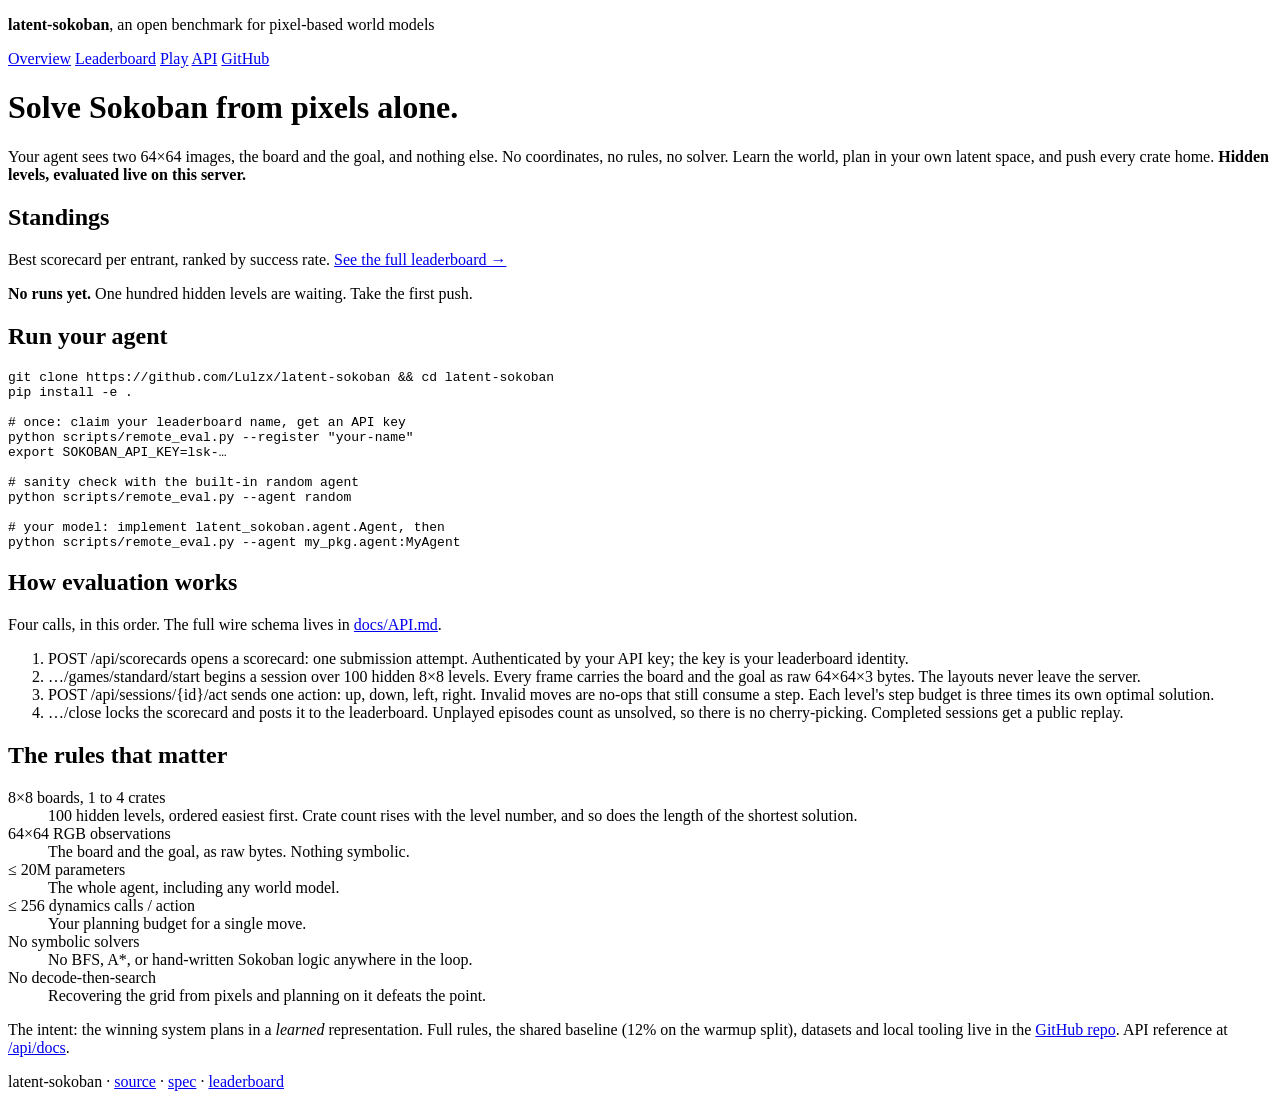
==== server/index.html @ 47067964 "Expand the hidden set to 100 levels on a difficulty ramp The set is now 100 levels ordered easiest f" ====
<!doctype html>
<html lang="en">
<head>
<meta charset="utf-8">
<meta name="viewport" content="width=device-width, initial-scale=1">
<title>Latent Sokoban Challenge</title>
<meta name="description" content="Solve Sokoban from pixels alone. A public benchmark for latent world models, with a live evaluation API and leaderboard.">
<link rel="icon" type="image/svg+xml" href="/favicon.svg">
<link rel="preload" href="/static/fonts/plex-sans-var-latin.woff2" as="font" type="font/woff2" crossorigin>
<link rel="preload" href="/static/fonts/plex-mono-400-latin.woff2" as="font" type="font/woff2" crossorigin>
<link rel="stylesheet" href="/static/site.css">
</head>
<body>

<div class="wrap masthead">
  <p class="mark"><b>latent-sokoban</b>, an open benchmark for pixel-based world models</p>
  <nav>
    <a href="/" aria-current="page">Overview</a>
    <a href="/leaderboard">Leaderboard</a>
    <a href="/play">Play</a>
    <a href="/api/docs">API</a>
    <a href="https://github.com/Lulzx/latent-sokoban">GitHub</a>
  </nav>
</div>

<header class="wrap hero-wrap">
  <div class="hero">
    <div class="hero-text">
      <h1>Solve Sokoban from <span class="px">pixels</span> alone.</h1>
      <p class="lede">Your agent sees two 64×64 images, the board and the goal,
      and nothing else. No coordinates, no rules, no solver. Learn the world,
      plan in your own latent space, and push every crate home.
      <b>Hidden levels, evaluated live on this server.</b></p>
    </div>
    <div class="board" id="board" role="img"
         aria-label="Animated Sokoban board: the player pushes a crate onto its goal"></div>
  </div>
</header>

<section class="wrap" id="standings">
  <h2>Standings</h2>
  <p class="sectionnote">Best scorecard per entrant, ranked by success rate.
    <a href="/leaderboard">See the full leaderboard →</a></p>
  <div class="lb-scroll" id="lb-top" tabindex="0" role="region"
       aria-label="Top five standings, scrolls horizontally" hidden>
    <table>
      <thead>
        <tr><th>#</th><th>Name</th><th class="num">Solved</th>
            <th class="num">Success</th><th class="num">Move eff.</th></tr>
      </thead>
      <tbody id="lb-body"></tbody>
    </table>
  </div>
  <div class="empty" id="lb-empty" hidden>
    <b>No runs yet.</b>
    One hundred hidden levels are waiting. Take the first push.
  </div>
</section>

<section class="wrap">
  <h2>Run your agent</h2>
  <pre>git clone https://github.com/Lulzx/latent-sokoban &amp;&amp; cd latent-sokoban
pip install -e .

<span class="c"># once: claim your leaderboard name, get an API key</span>
python scripts/remote_eval.py --register <span class="k">"your-name"</span>
export SOKOBAN_API_KEY=<span class="k">lsk-…</span>

<span class="c"># sanity check with the built-in random agent</span>
python scripts/remote_eval.py --agent random

<span class="c"># your model: implement latent_sokoban.agent.Agent, then</span>
python scripts/remote_eval.py --agent <span class="k">my_pkg.agent:MyAgent</span></pre>
</section>

<section class="wrap">
  <h2>How evaluation works</h2>
  <p class="sectionnote">Four calls, in this order. The full wire schema lives in
    <a href="https://github.com/Lulzx/latent-sokoban/blob/main/docs/API.md">docs/API.md</a>.</p>
  <ol class="flow">
    <li><span class="call">POST /api/scorecards</span> opens a scorecard: one submission attempt.
      <span class="why">Authenticated by your API key; the key is your
      leaderboard identity.</span></li>
    <li><span class="call">…/games/standard/start</span> begins a session over 100 hidden 8×8 levels.
      <span class="why">Every frame carries the board and the goal as raw
      64×64×3 bytes. The layouts never leave the server.</span></li>
    <li><span class="call">POST /api/sessions/{id}/act</span> sends one action: up, down, left, right.
      <span class="why">Invalid moves are no-ops that still consume a step.
      Each level's step budget is three times its own optimal solution.</span></li>
    <li><span class="call">…/close</span> locks the scorecard and posts it to the leaderboard.
      <span class="why">Unplayed episodes count as unsolved, so there is no
      cherry-picking. Completed sessions get a public replay.</span></li>
  </ol>
</section>

<section class="wrap">
  <h2>The rules that matter</h2>
  <dl class="spec">
    <dt>8×8 boards, 1 to 4 crates</dt>
    <dd>100 hidden levels, ordered easiest first. Crate count rises with
      the level number, and so does the length of the shortest solution.</dd>

    <dt>64×64 RGB observations</dt>
    <dd>The board and the goal, as raw bytes. Nothing symbolic.</dd>

    <dt>≤ 20M parameters</dt>
    <dd>The whole agent, including any world model.</dd>

    <dt>≤ 256 dynamics calls / action</dt>
    <dd>Your planning budget for a single move.</dd>

    <dt>No symbolic solvers</dt>
    <dd>No BFS, A*, or hand-written Sokoban logic anywhere in the loop.</dd>

    <dt>No decode-then-search</dt>
    <dd>Recovering the grid from pixels and planning on it defeats the point.</dd>
  </dl>
  <p class="prose sectionnote">The intent: the winning system plans in a
  <em>learned</em> representation. Full rules, the shared baseline (12% on the
  warmup split), datasets and local tooling live in the
  <a href="https://github.com/Lulzx/latent-sokoban">GitHub repo</a>.
  API reference at <a href="/api/docs">/api/docs</a>.</p>
</section>

<footer class="wrap">
  latent-sokoban ·
  <a href="https://github.com/Lulzx/latent-sokoban">source</a> ·
  <a href="/api/spec">spec</a> ·
  <a href="/leaderboard">leaderboard</a>
</footer>

<script>
/* ---- the living board: player pushes the crate onto the goal, loops ---- */
(function () {
  const board = document.getElementById("board");
  const W = 6, ascii = [
    "######",
    "#    #",
    "# .  #",
    "#    #",
    "#    #",
    "######"];
  const goalPos = [2, 3];
  for (let r = 0; r < 6; r++) for (let c = 0; c < W; c++) {
    const d = document.createElement("div");
    d.className = "cell";
    /* every wall on this little board is the boundary, so it all gets the
       red brick; interior obstacles would keep the plain wall class */
    if (ascii[r][c] === "#") d.className = "cell wall outer";
    if (r === goalPos[0] && c === goalPos[1]) d.classList.add("goalcell");
    board.appendChild(d);
  }
  const crate = document.createElement("div");
  crate.className = "sprite crate";
  const dot = document.createElement("div");
  dot.className = "sprite dot";
  board.appendChild(crate); board.appendChild(dot);

  /* states: [playerR, playerC, crateR, crateC]. Every step is one legal
     Sokoban move: walk up beside the crate, then push it right onto the
     goal. The wrap-around back to the start snaps (no transition). */
  /* the 5th field is which way the player faces on arrival */
  const states = [
    [4, 2, 2, 2, "up"],      /* start */
    [4, 1, 2, 2, "left"],    /* left  */
    [3, 1, 2, 2, "up"],      /* up    */
    [2, 1, 2, 2, "up"],      /* up    */
    [2, 2, 2, 3, "right"],   /* push right: crate lands on the goal */
    [2, 2, 2, 3, "right"],   /* hold the solve */
  ];
  const wait = [800, 450, 450, 450, 650, 1600];
  function place(el, r, c, facing) {
    const cell = board.querySelector(".cell").getBoundingClientRect().width;
    /* sprites are cell-sized, so no centring offset is needed; `left` is
       the side sprite mirrored, appended here because this transform also
       carries the position */
    const flip = facing === "left" ? " scaleX(-1)" : "";
    el.style.transform = `translate(${c * cell}px, ${r * cell}px)${flip}`;
  }
  function show(i, snap) {
    if (snap) board.classList.add("snap");
    const [pr, pc, cr, cc, facing] = states[i];
    dot.className = "sprite dot " + facing;
    place(dot, pr, pc, facing); place(crate, cr, cc);
    const onGoal = cr === goalPos[0] && cc === goalPos[1];
    if (!onGoal) {
      crate.classList.remove("home");       // leaving the goal: unlight now
    } else if (snap) {
      crate.classList.add("home");          // static placement: no slide
    }
    // while sliding onto the goal, light up only on arrival (transitionend)
    if (snap) { void board.offsetWidth; board.classList.remove("snap"); }
  }
  crate.addEventListener("transitionend", () => {
    const [, , cr, cc] = states[(i + states.length - 1) % states.length];
    if (cr === goalPos[0] && cc === goalPos[1]) crate.classList.add("home");
  });
  let i = 0;
  function tick() {
    show(i, i === 0);
    const delay = wait[i];
    i = (i + 1) % states.length;
    setTimeout(tick, delay);
  }
  const reduced = matchMedia("(prefers-reduced-motion: reduce)").matches;
  if (reduced) show(states.length - 1, true);
  else tick();
  addEventListener("resize", () =>
    show((i + states.length - 1) % states.length, true));
})();

/* ---- standings preview: top five, full table lives at /leaderboard ---- */
fetch("/api/leaderboard").then(r => r.json()).then(data => {
  const entries = (data.entries || []).slice(0, 5);
  if (!entries.length) {
    document.getElementById("lb-empty").hidden = false;
    return;
  }
  const pct = v => (v * 100).toFixed(1) + "%";
  const body = document.getElementById("lb-body");
  for (const e of entries) {
    const tr = document.createElement("tr");
    tr.insertCell().textContent = e.rank;
    tr.cells[0].className = "rank";
    tr.insertCell().textContent = e.name;
    tr.cells[1].className = "name";
    const cells = [
      `${Math.round(e.success_rate * e.episodes)}/${e.episodes}`,
      pct(e.success_rate),
      e.move_efficiency.toFixed(3),
    ];
    for (const v of cells) {
      const td = tr.insertCell();
      td.className = "num";
      td.textContent = v;
    }
    body.appendChild(tr);
  }
  document.getElementById("lb-top").hidden = false;
}).catch(() => { document.getElementById("lb-empty").hidden = false; });
</script>
</body>
</html>
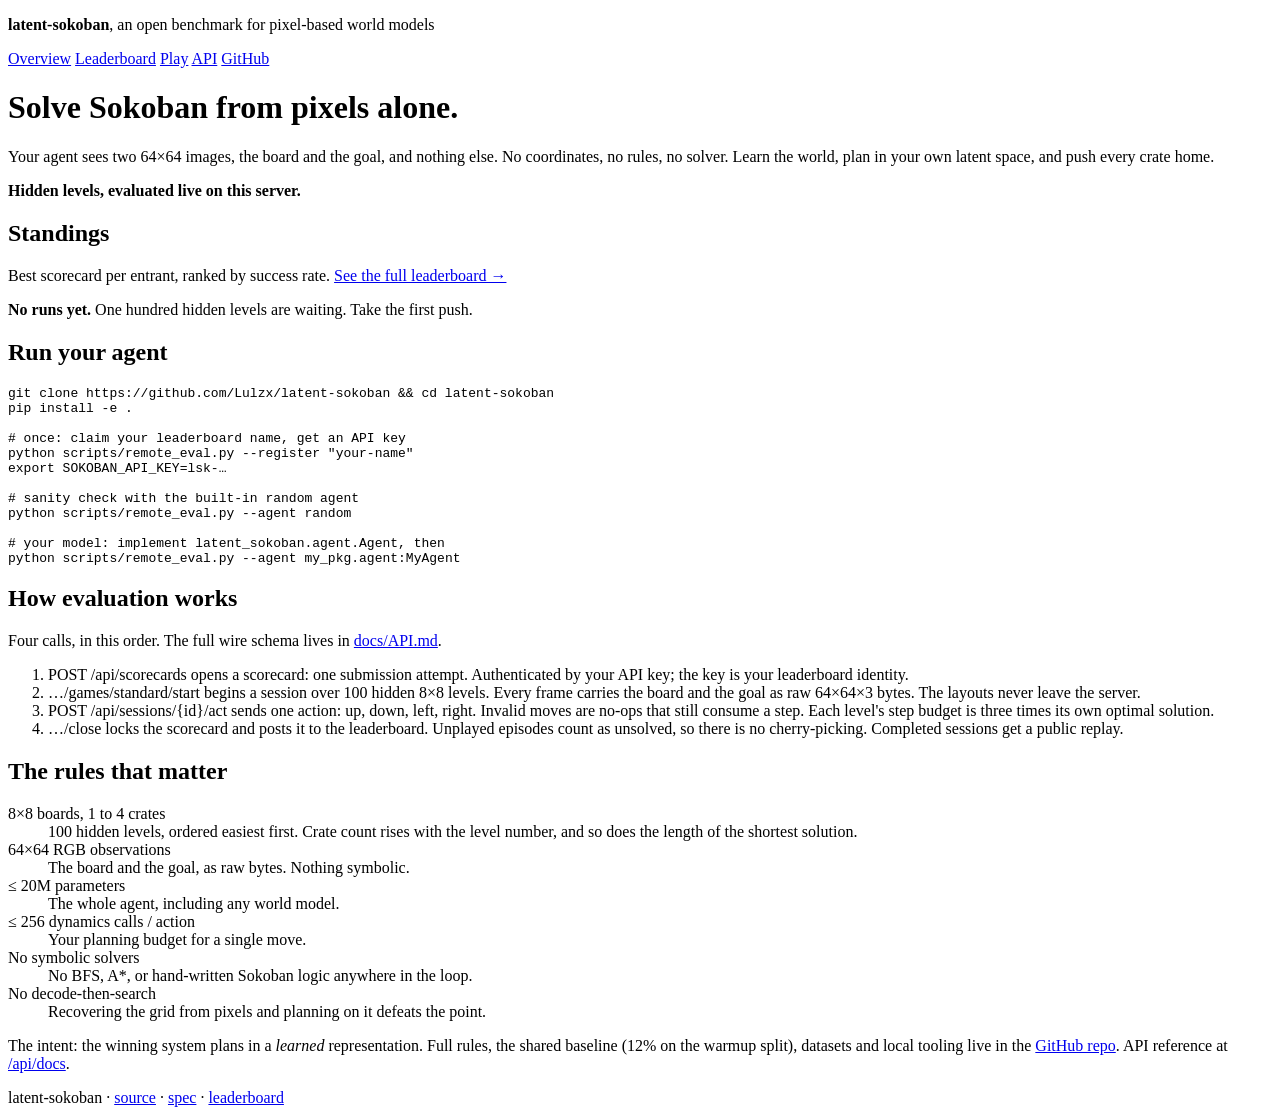
==== commit 7f7a71bd: "Fix crates swapping places when one is pushed Crates were held in a Set, and render() re-paired spri" ====
--- a/server/index.html
+++ b/server/index.html
@@ -29,8 +29,8 @@
       <h1>Solve Sokoban from <span class="px">pixels</span> alone.</h1>
       <p class="lede">Your agent sees two 64×64 images, the board and the goal,
       and nothing else. No coordinates, no rules, no solver. Learn the world,
-      plan in your own latent space, and push every crate home.
-      <b>Hidden levels, evaluated live on this server.</b></p>
+      plan in your own latent space, and push every crate home.</p>
+      <p class="lede standout"><b>Hidden levels, evaluated live on this server.</b></p>
     </div>
     <div class="board" id="board" role="img"
          aria-label="Animated Sokoban board: the player pushes a crate onto its goal"></div>
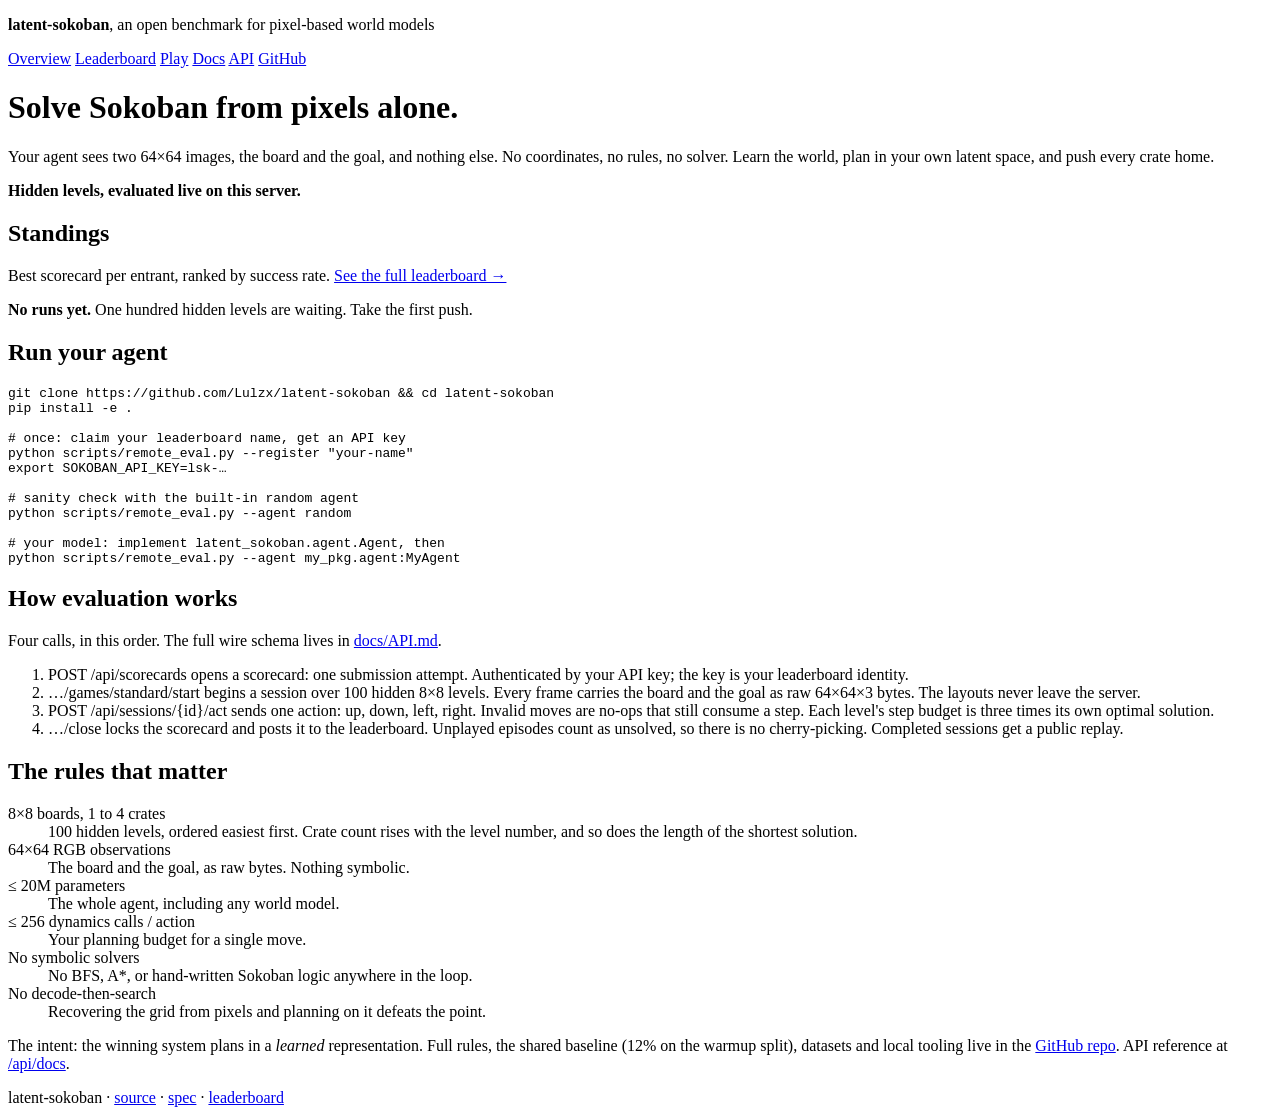
==== commit 6b2a1aa0: "Add a MkDocs Material documentation site at /docs Indigo Material theme with light and dark schemes," ====
--- a/server/index.html
+++ b/server/index.html
@@ -18,6 +18,7 @@
     <a href="/" aria-current="page">Overview</a>
     <a href="/leaderboard">Leaderboard</a>
     <a href="/play">Play</a>
+    <a href="/docs/">Docs</a>
     <a href="/api/docs">API</a>
     <a href="https://github.com/Lulzx/latent-sokoban">GitHub</a>
   </nav>
@@ -174,7 +175,7 @@
     /* sprites are cell-sized, so no centring offset is needed; `left` is
        the side sprite mirrored, appended here because this transform also
        carries the position */
-    const flip = facing === "left" ? " scaleX(-1)" : "";
+    const flip = facing === "right" ? " scaleX(-1)" : "";
     el.style.transform = `translate(${c * cell}px, ${r * cell}px)${flip}`;
   }
   function show(i, snap) {
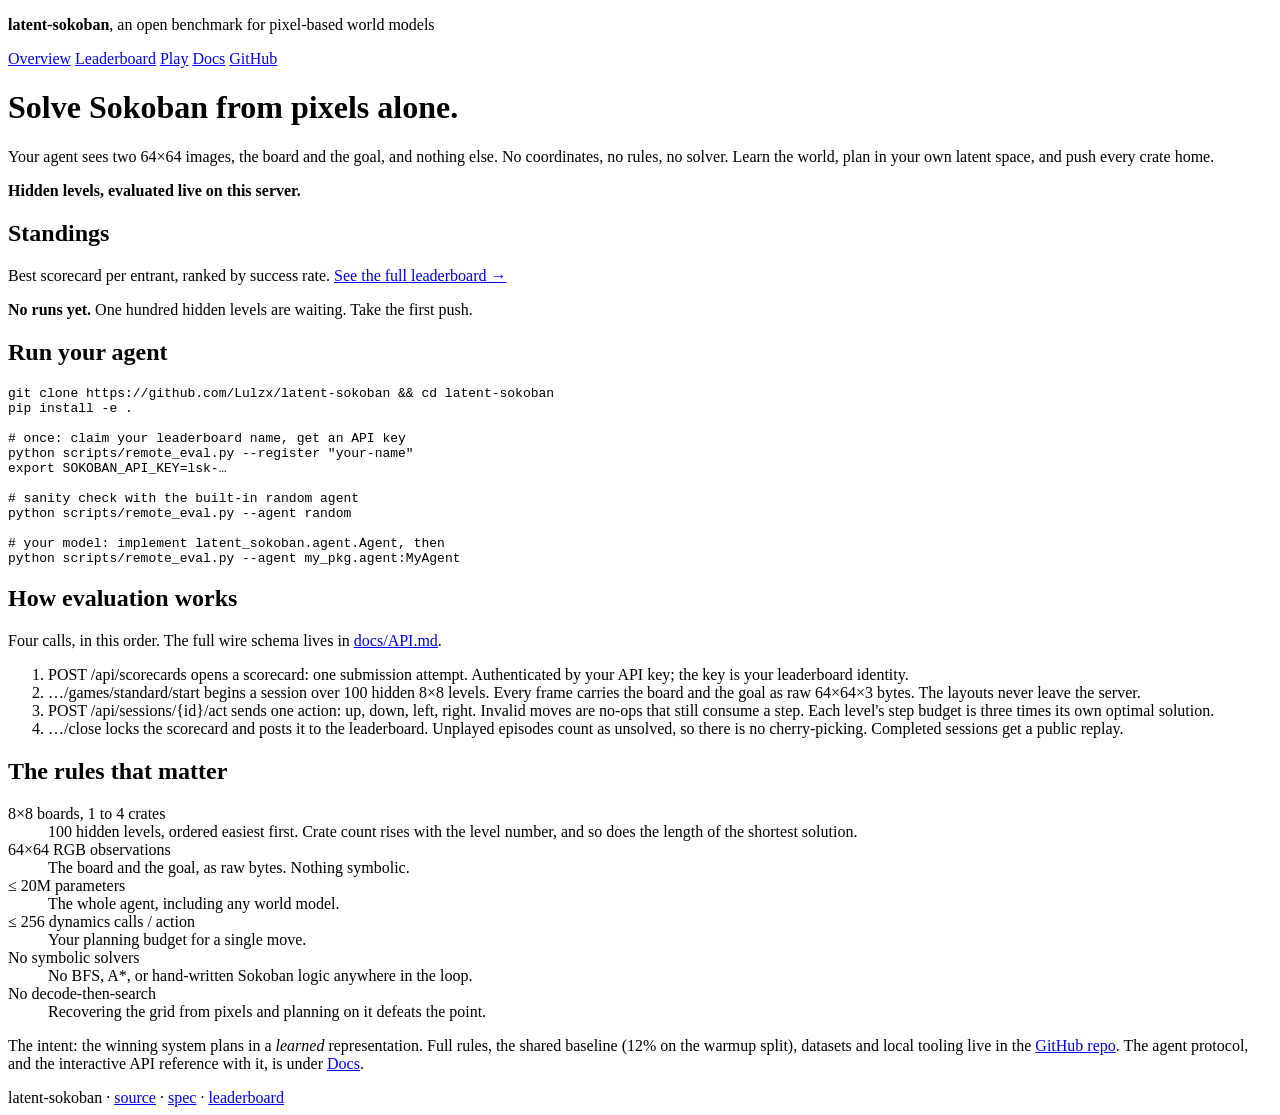
==== commit c21c4ab3: "Move the API reference under Docs instead of the top nav The masthead carried both Docs and API, poi" ====
--- a/server/index.html
+++ b/server/index.html
@@ -5,7 +5,10 @@
 <meta name="viewport" content="width=device-width, initial-scale=1">
 <title>Latent Sokoban Challenge</title>
 <meta name="description" content="Solve Sokoban from pixels alone. A public benchmark for latent world models, with a live evaluation API and leaderboard.">
-<link rel="icon" type="image/svg+xml" href="/favicon.svg">
+<link rel="icon" type="image/png" sizes="32x32" href="/static/icons/favicon-32.png">
+<link rel="icon" type="image/png" sizes="48x48" href="/static/icons/favicon-48.png">
+<link rel="apple-touch-icon" href="/static/icons/apple-touch-icon.png">
+<meta name="theme-color" content="#241f19">
 <link rel="preload" href="/static/fonts/plex-sans-var-latin.woff2" as="font" type="font/woff2" crossorigin>
 <link rel="preload" href="/static/fonts/plex-mono-400-latin.woff2" as="font" type="font/woff2" crossorigin>
 <link rel="stylesheet" href="/static/site.css">
@@ -19,7 +22,6 @@
     <a href="/leaderboard">Leaderboard</a>
     <a href="/play">Play</a>
     <a href="/docs/">Docs</a>
-    <a href="/api/docs">API</a>
     <a href="https://github.com/Lulzx/latent-sokoban">GitHub</a>
   </nav>
 </div>
@@ -120,7 +122,8 @@
   <em>learned</em> representation. Full rules, the shared baseline (12% on the
   warmup split), datasets and local tooling live in the
   <a href="https://github.com/Lulzx/latent-sokoban">GitHub repo</a>.
-  API reference at <a href="/api/docs">/api/docs</a>.</p>
+  The agent protocol, and the interactive API reference with it, is under
+  <a href="/docs/API/">Docs</a>.</p>
 </section>
 
 <footer class="wrap">
@@ -226,7 +229,7 @@
     tr.insertCell().textContent = e.name;
     tr.cells[1].className = "name";
     const cells = [
-      `${Math.round(e.success_rate * e.episodes)}/${e.episodes}`,
+      `${e.solved}/${e.episodes}`,
       pct(e.success_rate),
       e.move_efficiency.toFixed(3),
     ];
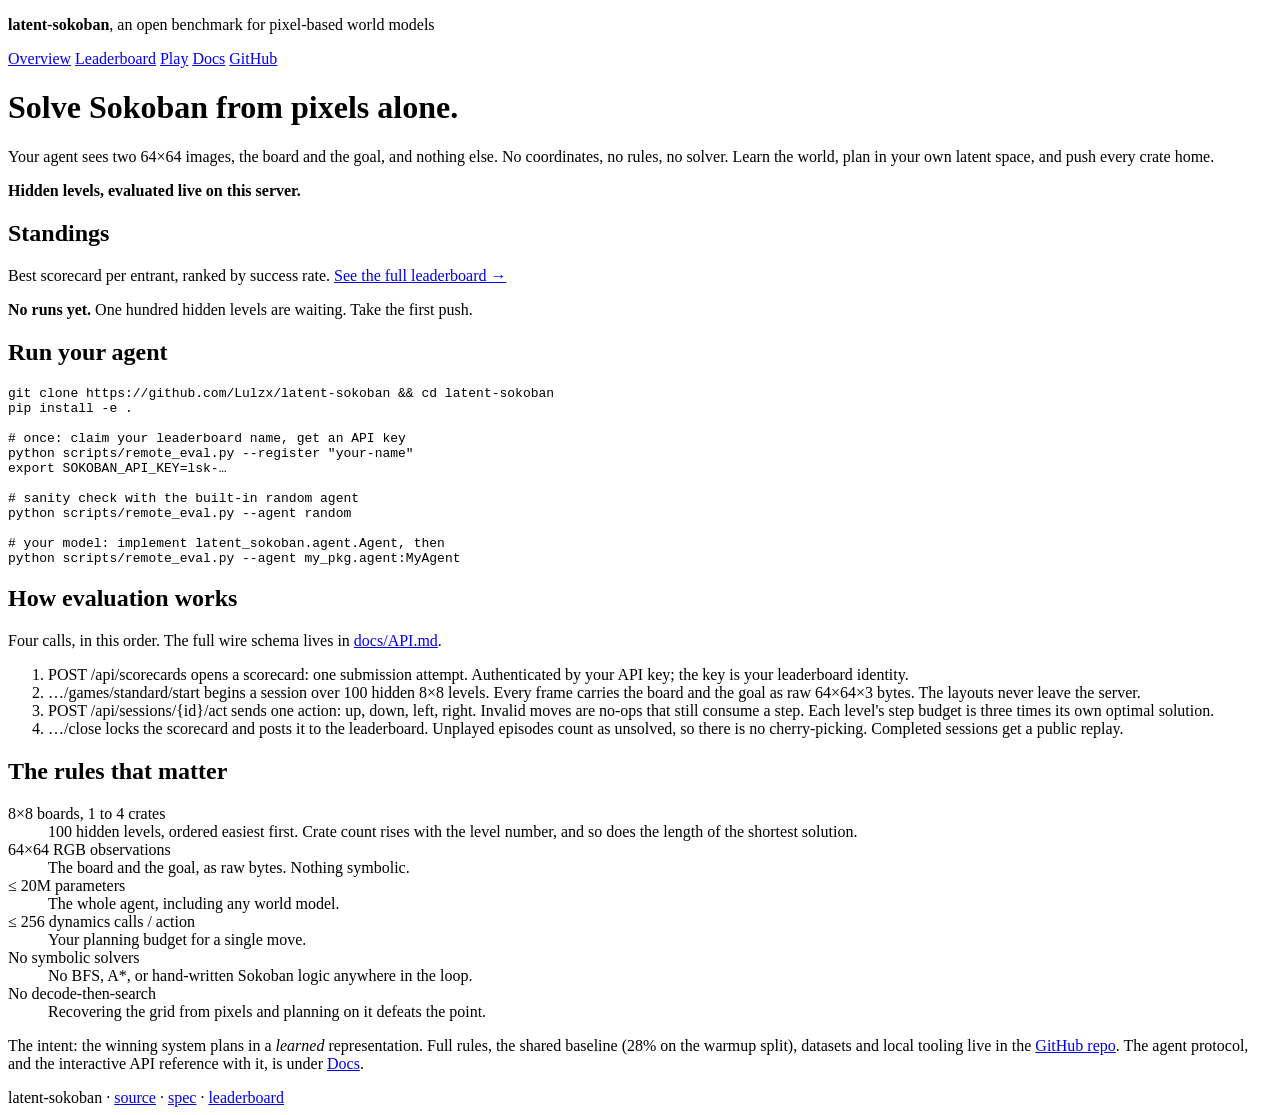
==== commit 15520cc1: "Fix the VICReg term, which was running at half weight baseline/model.py computed the anti-collapse r" ====
--- a/server/index.html
+++ b/server/index.html
@@ -119,7 +119,7 @@
     <dd>Recovering the grid from pixels and planning on it defeats the point.</dd>
   </dl>
   <p class="prose sectionnote">The intent: the winning system plans in a
-  <em>learned</em> representation. Full rules, the shared baseline (12% on the
+  <em>learned</em> representation. Full rules, the shared baseline (28% on the
   warmup split), datasets and local tooling live in the
   <a href="https://github.com/Lulzx/latent-sokoban">GitHub repo</a>.
   The agent protocol, and the interactive API reference with it, is under
